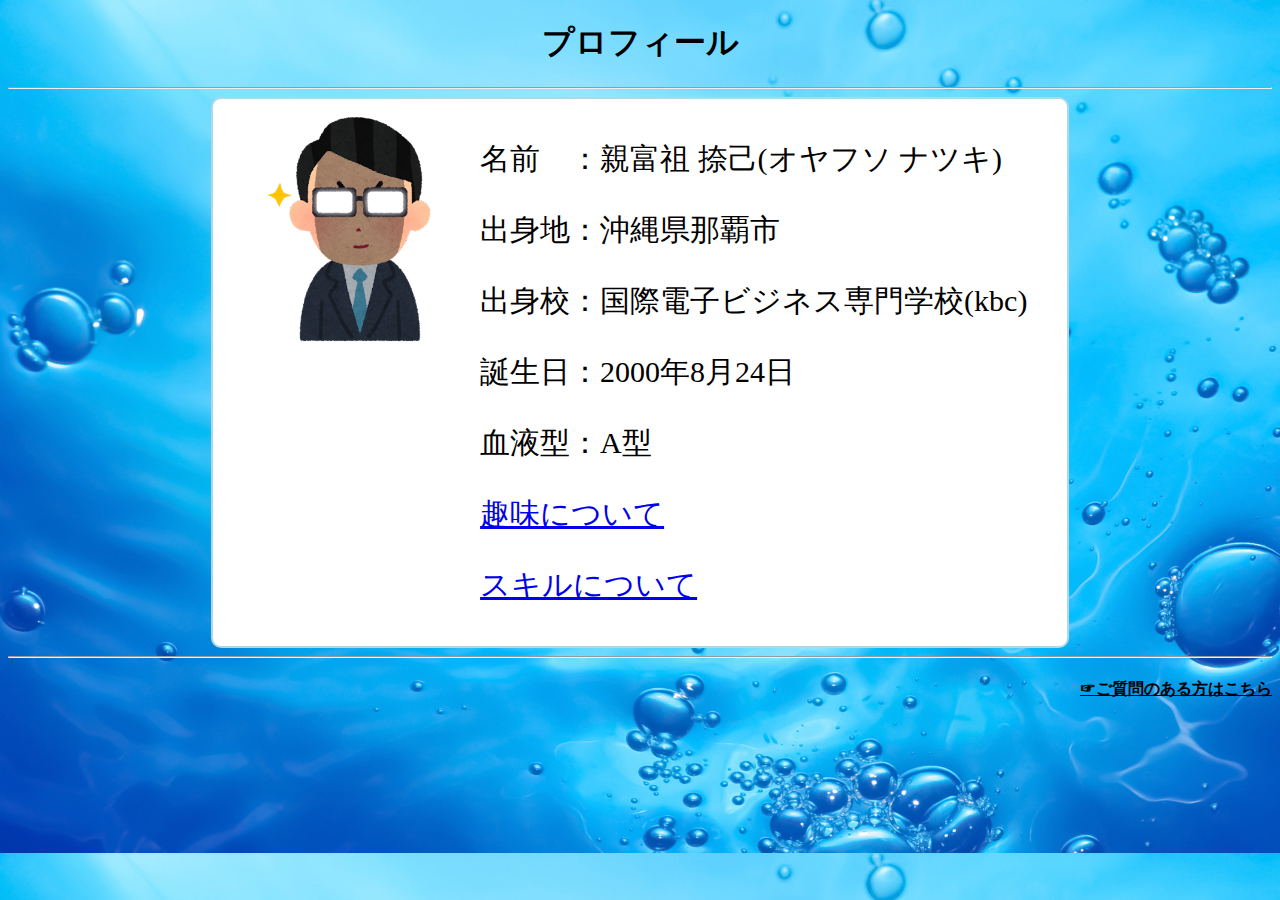
==== index.html @ 1643a477 "自己紹介サイト提出(仮)2" ====
<!DOCTYPE html>
<html lang="ja">

<head>
    <meta charset="UTF-8">
    <title>自己紹介ホーム</title>
    <link rel="stylesheet" href="css/base.css">
    <link href="https://cdn.jsdelivr.net/npm/bootstrap@5.0.2/dist/css/bootstrap.min.css" rel="stylesheet" integrity="sha384-EVSTQN3/azprG1Anm3QDgpJLIm9Nao0Yz1ztcQTwFspd3yD65VohhpuuCOmLASjC" crossorigin="anonymous">
</head>

<body>
    <h1>プロフィール</h1>
    <hr>
    <div class="center back-color font-large">
        <div style="display: inline-block;"><img src="img/megane_hikaru_man.png" alt="顔写真の代わり" width="200px"></div>
        <div style="text-align: left; vertical-align: top; display: inline-block; margin-left: 20px">
            <p>名前　：親富祖 捺己(オヤフソ ナツキ)</p>
            <p>出身地：沖縄県那覇市</p>
            <p>出身校：国際電子ビジネス専門学校(kbc)</p>
            <p>誕生日：2000年8月24日</p>
            <p>血液型：A型</p>
            <p><a href="favorite.html">趣味について</a></p>
            <p><a href="skill.html">スキルについて</a></p>
        </div>
    </div>
    <hr>
    <h4 style="text-align: right;" class="me-3"><a href="q-form.html" style="color: black;">☞ご質問のある方はこちら</a></h4>
</body>

</html>
---- css/base.css ----
h1, .center {
    text-align: center;
}
body {
    background-image: url("../img/water_00001.jpg");
    background-size: cover;
}
.back-color {
    background-color: white;
    border: 2px solid lightblue;
    border-radius: 10px;
    width: 66%;
    margin-left: auto;
    margin-right: auto;
    padding: 10px;
}
/* .border {
    border: 2px solid black;
    display: inline-block;
    padding: 10px;
} */
.font-large {
    font-size: 30px;
}
form {
    background-color: white;
    border-radius: 20px;
    padding: 20px;
    margin-left: auto;
    margin-right: auto;
    width: 33%;
}
.color-red {
    color: red;
}
.color-blue {
    color: blue;
}
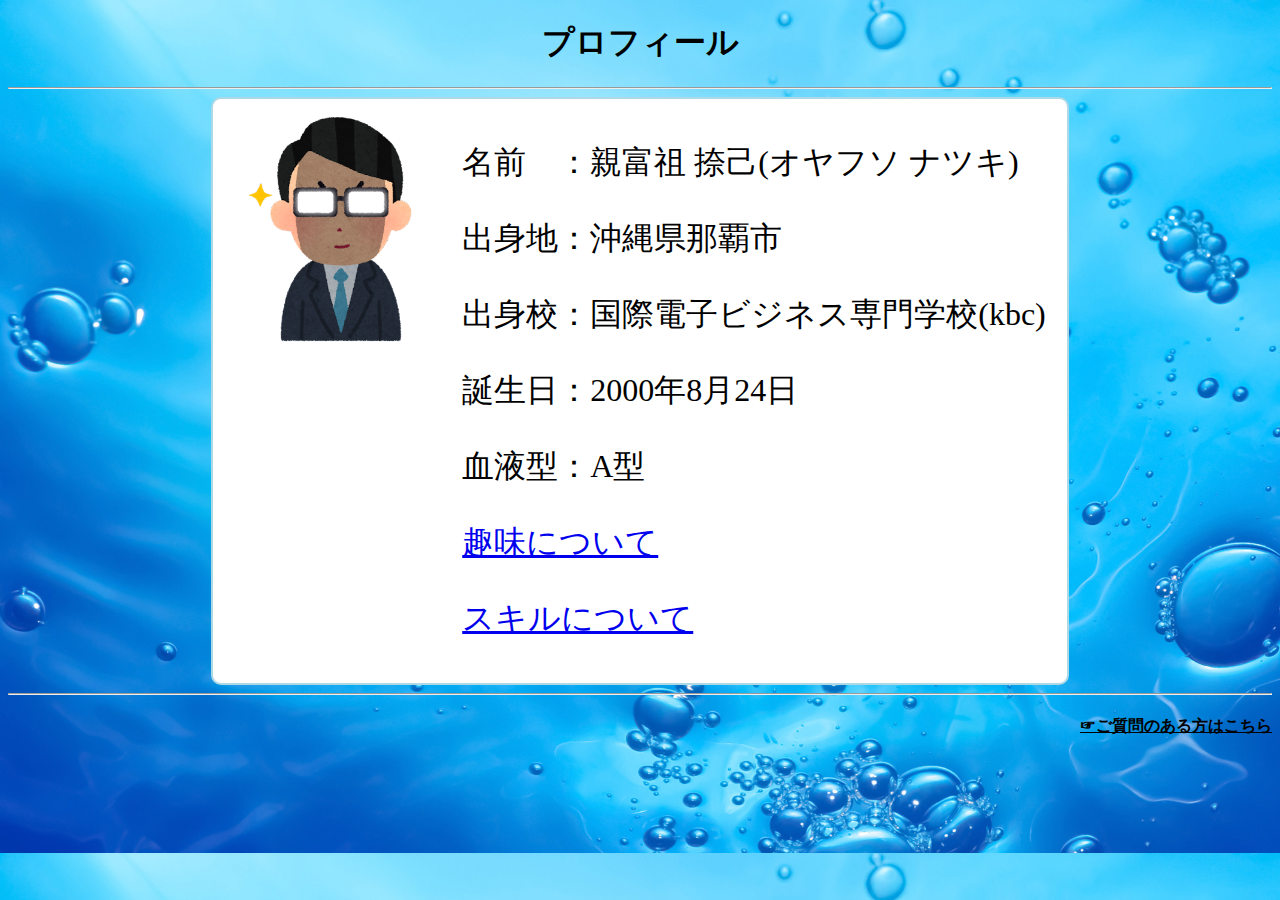
==== commit 518d602a: "発展課題１" ====
--- a/index.html
+++ b/index.html
@@ -11,9 +11,9 @@
 <body>
     <h1>プロフィール</h1>
     <hr>
-    <div class="center back-color font-large">
+    <div class="center back-color" style="font-size: 2rem;">
         <div style="display: inline-block;"><img src="img/megane_hikaru_man.png" alt="顔写真の代わり" width="200px"></div>
-        <div style="text-align: left; vertical-align: top; display: inline-block; margin-left: 20px">
+        <div style="display: inline-block; margin-left: 20px" class="text-topleft">
             <p>名前　：親富祖 捺己(オヤフソ ナツキ)</p>
             <p>出身地：沖縄県那覇市</p>
             <p>出身校：国際電子ビジネス専門学校(kbc)</p>
--- a/css/base.css
+++ b/css/base.css
@@ -19,8 +19,12 @@
     display: inline-block;
     padding: 10px;
 } */
-.font-large {
+/* .font-large {
     font-size: 30px;
+} */
+.text-topleft {
+    text-align: left;
+    vertical-align: top; 
 }
 form {
     background-color: white;
